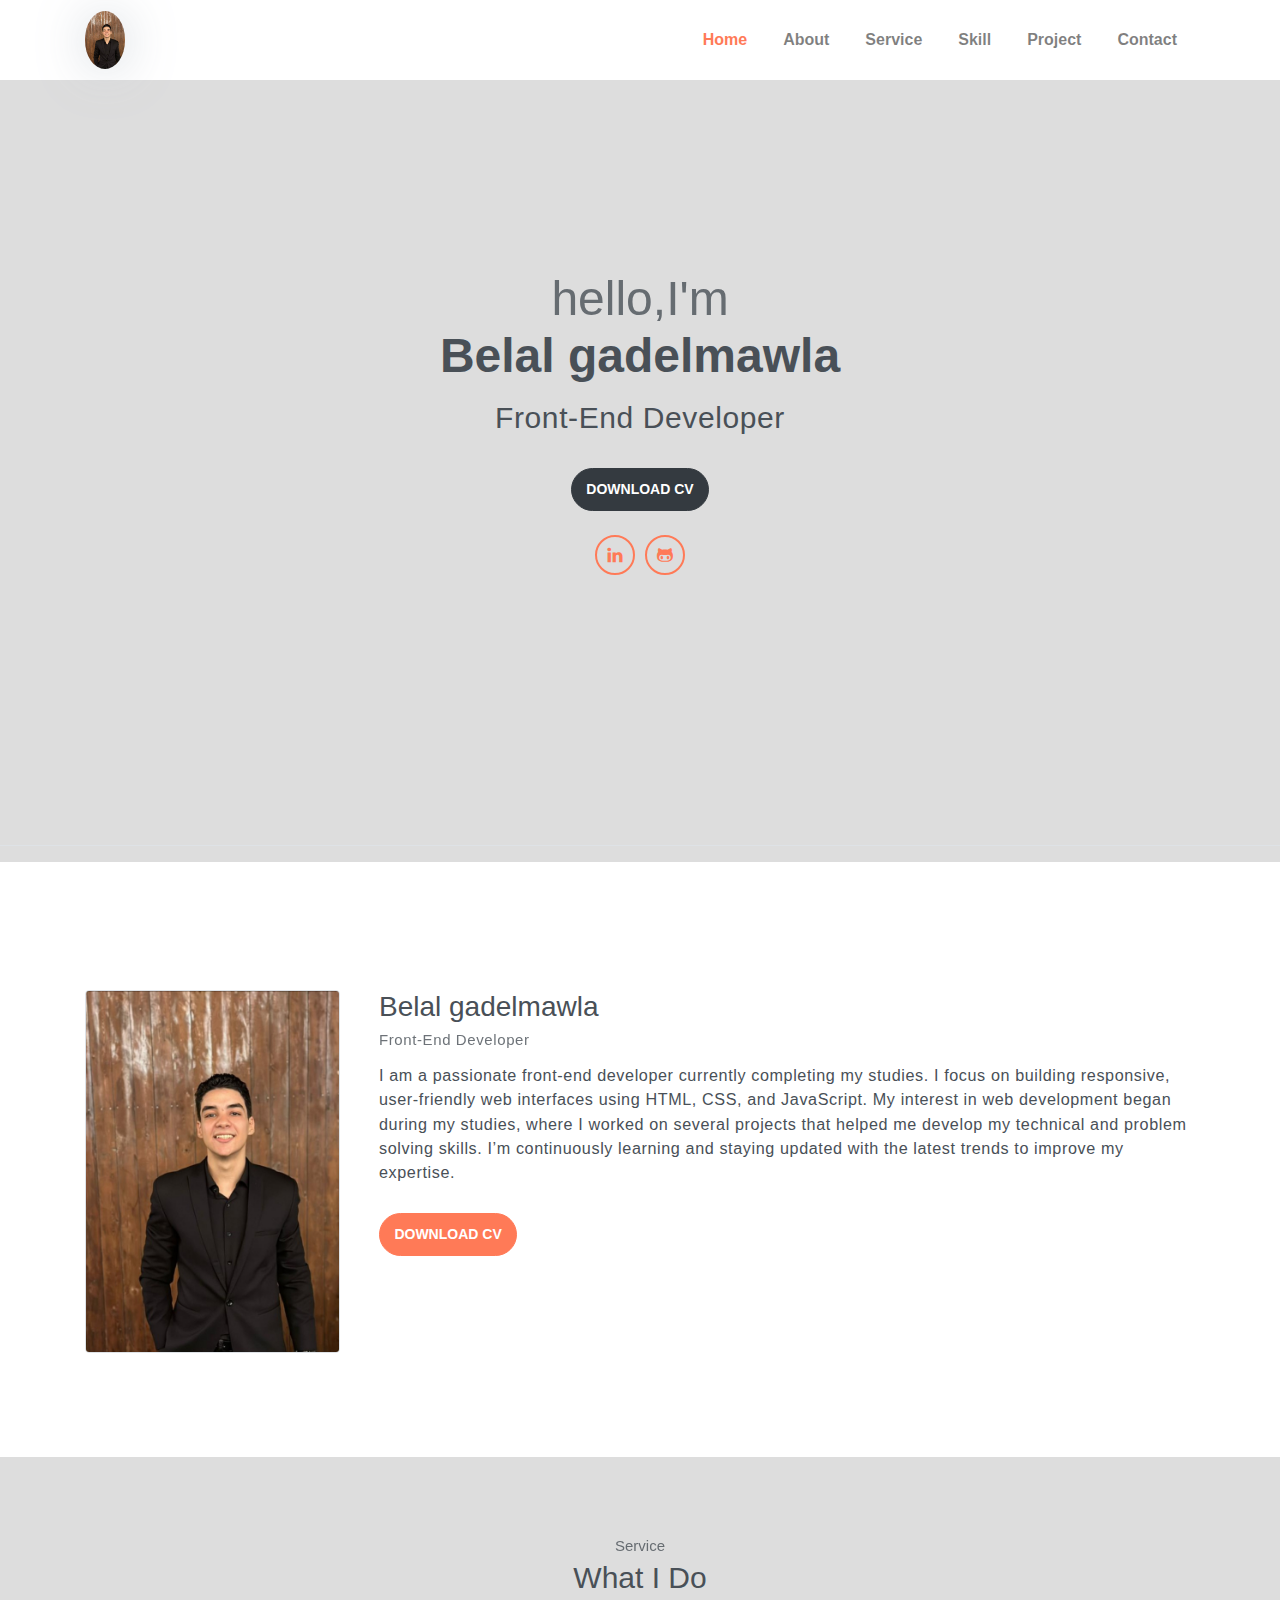
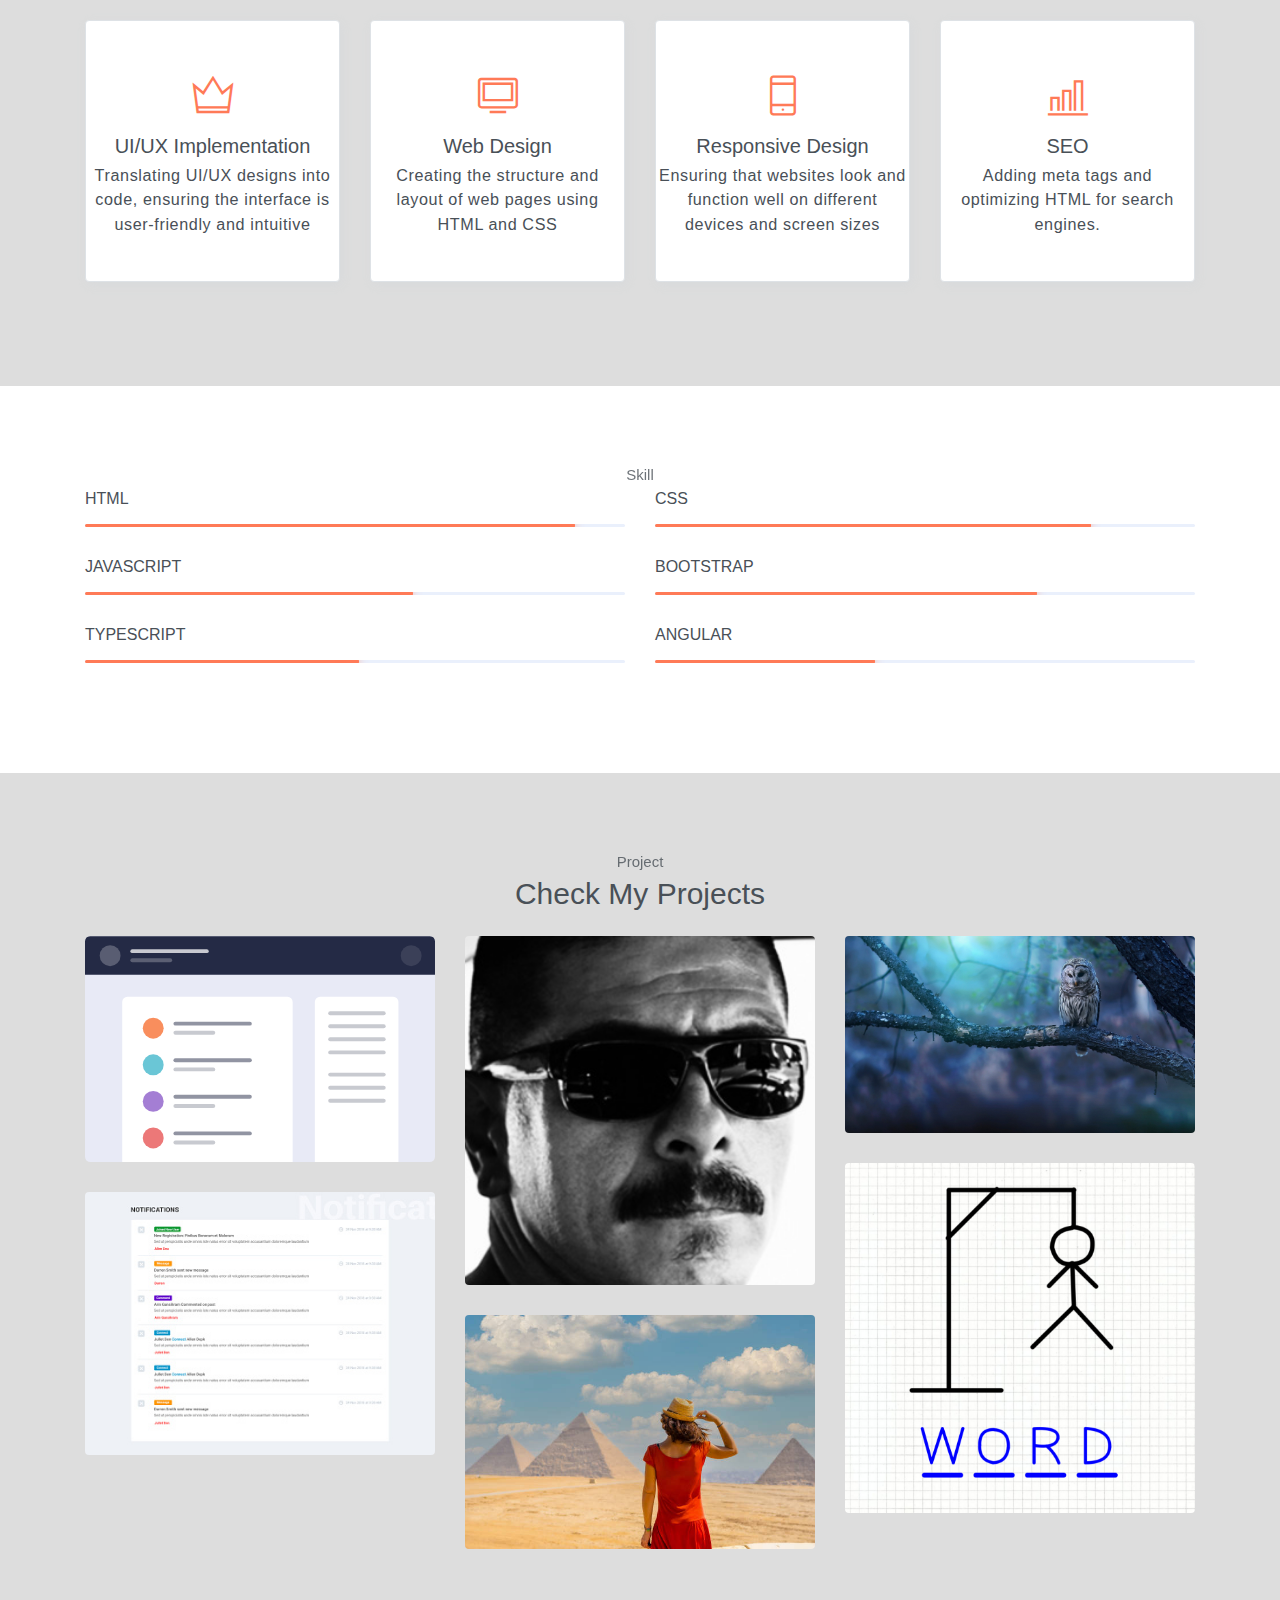
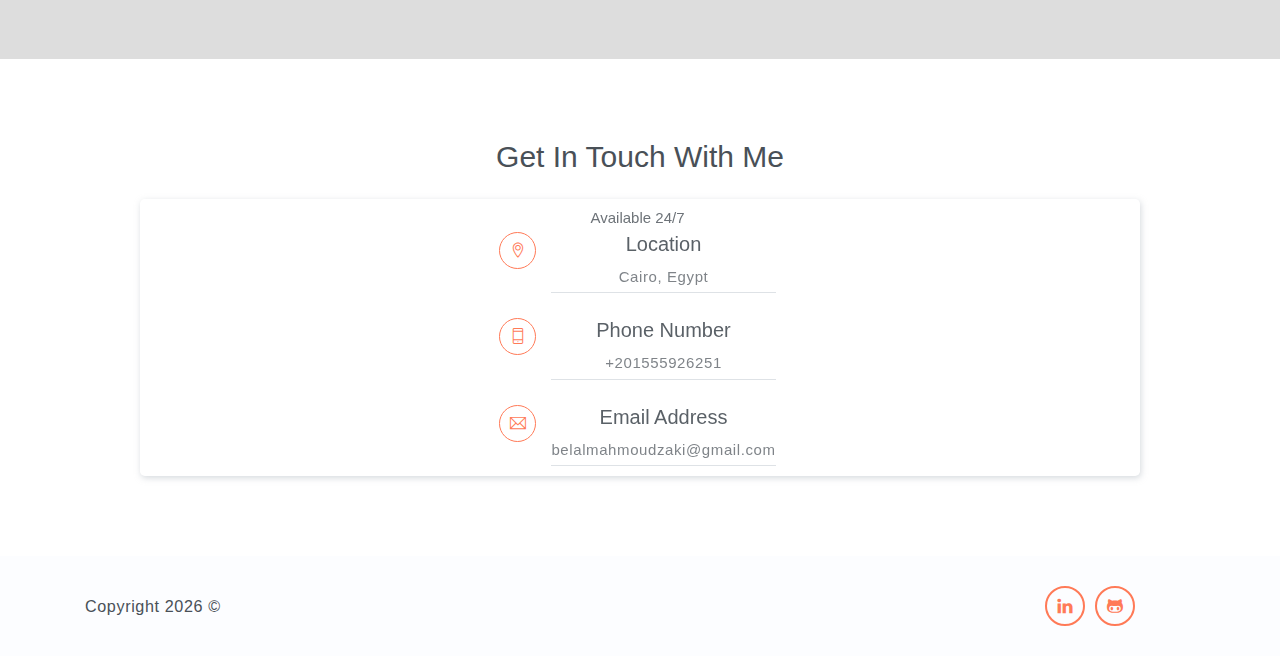
==== index.html @ e5bdb061 "Initial commit" ====
<!DOCTYPE html>
<html lang="en">
<head>
	<meta charset="utf-8">
    <meta name="viewport" content="width=device-width, initial-scale=1, shrink-to-fit=no">
    <title>belal gadelmawla</title>
    <!-- font icons -->
    <link rel="stylesheet" href="assets/vendors/themify-icons/css/themify-icons.css">
    <!-- Bootstrap + Steller main styles -->
	<link rel="stylesheet" href="assets/css/steller.css">
</head>
<body data-spy="scroll" data-target=".navbar" data-offset="40" id="home">

    <!-- Page navigation -->
    <nav class="navbar navbar-expand-lg navbar-light fixed-top" data-spy="affix" data-offset-top="0">
        <div class="container">
            <a class="navbar-brand" href="#"><img src="assets/imgs/IMG_20241008_052101.jpg" alt=""></a>
            <button class="navbar-toggler" type="button" data-toggle="collapse" data-target="#navbarSupportedContent" aria-controls="navbarSupportedContent" aria-expanded="false" aria-label="Toggle navigation">
                <span class="navbar-toggler-icon"></span>
            </button>

            <div class="collapse navbar-collapse" id="navbarSupportedContent">
                <ul class="navbar-nav ml-auto align-items-center">
                    <li class="nav-item">
                        <a class="nav-link" href="#home">Home</a>
                    </li>
                    <li class="nav-item">
                        <a class="nav-link" href="#about">About</a>
                    </li>
                    <li class="nav-item">
                        <a class="nav-link" href="#service">Service</a>
                    </li>
                    <li class="nav-item">
                        <a class="nav-link" href="#skills">Skill</a>
                    </li>                
                    <li class="nav-item">
                        <a class="nav-link" href="#portfolio">Project</a>
                    </li>
                    <li class="nav-item">
                        <a class="nav-link" href="#contact">Contact</a>
                    </li>
                </ul>
            </div>
        </div>          
    </nav>
    <!-- End of page navibation -->

    <!-- Page Header -->
    <header class="header" id="home">
        <div class="container">
            <div class="infos">
                <h3 class="subtitle">hello,I'm</h3>
                <h3 class="title">Belal gadelmawla</h3>
                <p>Front-End Developer</p>

                <div class="buttons pt-3">
                    <a href="assets/imgs/front-end developer belal gadelmawla.pdf"><button class="btn btn-dark rounded">DOWNLOAD CV</button></a>
                </div>      

                <div class="socials mt-4">
                    <a class="social-item" href="https://www.linkedin.com/in/belal-gadelmawla-549b0921a/"><i class="ti-linkedin"></i></a>
                    <a class="social-item" href="https://github.com/belalgadelmawla"><i class="ti-github"></i></a>

                </div>
            </div>                    
        </div>  
    </header>
    <!-- End of Page Header -->
    
    <!-- About section -->
    <section id="about" class="section mt-3">
        <div class="container mt-5">
            <div class="row text-center text-md-left">
                <div class="col-md-3">
                    <img src="assets/imgs/IMG_20241008_052101.jpg" alt="" class="img-thumbnail mb-4">
                </div>
                <div class="pl-md-4 col-md-9">
                    <h6 class="title">Belal gadelmawla</h6>
                    <p class="subtitle">Front-End Developer</p>
                    <p>I am a passionate front-end developer currently
                        completing my studies. I focus on building responsive,
                        user-friendly web interfaces using HTML, CSS, and
                        JavaScript. My interest in web development began
                        during my studies, where I worked on several projects
                        that helped me develop my technical and problem
                    solving skills. I’m continuously learning and staying
                        updated with the latest trends to improve my expertise.</p>
                    
                        <a href="assets/imgs/front-end developer belal gadelmawla.pdf"><button class="btn btn-primary rounded mt-3">DOWNLOAD CV</button></a>                   
                </div>
            </div>
        </div>
    </section>

    <!-- Service section -->
    <section id="service" class="section">
        <div class="container text-center">
            <h6 class="subtitle">Service</h6>
            <h6 class="section-title mb-4">What I Do</h6>

            <div class="row">
                <div class="col-sm-6 col-md-3 mb-4">
                    <div class="custom-card card border">
                        <div class="card-body">
                            <i class="icon ti-crown"></i>
                            <h5>UI/UX Implementation</h5>
                            <p>Translating UI/UX designs into code, ensuring the interface is user-friendly and intuitive</p>
                            
                        </div>
                    </div>
                </div>
                <div class="col-sm-6 col-md-3 mb-4">
                    <div class="custom-card card border">
                        <div class="card-body">
                            <i class="icon ti-desktop"></i>
                            <h5>Web Design</h5>
                            <p>Creating the structure and layout of web pages using HTML and CSS</p>
                        </div>
                    </div>
                </div>
                <div class="col-sm-6 col-md-3 mb-4">
                    <div class="custom-card card border">
                        <div class="card-body">
                            <i class="icon ti-mobile"></i>
                            <h5>Responsive Design</h5>
                            <p>Ensuring that websites look and function well on different devices and screen sizes</p>
                        </div>
                    </div>
                </div>
                <div class="col-sm-6 col-md-3 mb-4">
                    <div class="custom-card card border">
                        <div class="card-body">
                            <i class="icon ti-bar-chart"></i>
                            <h5>SEO</h5>
                            <p >Adding meta tags and optimizing HTML for search engines.</p>
                        </div>
                    </div>
                </div>
            </div>
        </div>
    </section>
    <!-- End of Sectoin -->

    <!-- Skills section -->
    <section class="section" id="skills">
        <div class="container text-center">
            <h6 class="subtitle">Skill</h6>

            <div class="row text-left">
                <div class="col-sm-6">
                    <h6 class="mb-3">HTML</h6>
                    <div class="progress">
                        <div class="progress-bar bg-primary" role="progressbar" style="width: 90%;" aria-valuenow="25" aria-valuemin="0" aria-valuemax="100"><span>89%</span></div>
                    </div>
                </div>
                <div class="col-sm-6">
                    <h6 class="mb-3">CSS</h6>
                    <div class="progress">
                        <div class="progress-bar bg-primary" role="progressbar" style="width: 80%;" aria-valuenow="25" aria-valuemin="0" aria-valuemax="100"><span>83%</span></div>
                    </div>
                </div>
                <div class="col-sm-6">
                    <h6 class="mb-3">JAVASCRIPT</h6>
                    <div class="progress">
                        <div class="progress-bar bg-primary" role="progressbar" style="width: 60%;" aria-valuenow="25" aria-valuemin="0" aria-valuemax="100"><span>95%</span></div>
                    </div>
                </div>
                <div class="col-sm-6">
                    <h6 class="mb-3">BOOTSTRAP</h6>
                    <div class="progress">
                        <div class="progress-bar bg-primary" role="progressbar" style="width: 70%;" aria-valuenow="25" aria-valuemin="0" aria-valuemax="100"><span>90%</span></div>
                    </div>
                </div>
                <div class="col-sm-6">
                    <h6 class="mb-3">TYPESCRIPT</h6>
                    <div class="progress">
                        <div class="progress-bar bg-primary" role="progressbar" style="width: 50%;" aria-valuenow="25" aria-valuemin="0" aria-valuemax="100"><span>90%</span></div>
                    </div>
                </div>
                <div class="col-sm-6">
                    <h6 class="mb-3">ANGULAR</h6>
                    <div class="progress">
                        <div class="progress-bar bg-primary" role="progressbar" style="width: 40%;" aria-valuenow="25" aria-valuemin="0" aria-valuemax="100"><span>90%</span></div>
                    </div>
                </div>
            </div>  
        </div>
    </section>
    <!-- End of Skills sections -->

    <!-- Portfolio section -->
    <section id="portfolio" class="section">
        <div class="container text-center">
            <h6 class="subtitle">Project</h6>
            <h6 class="section-title mb-4">Check My Projects</h6>


            <div class="row">
                <div class="col-sm-4">
                    <div class="img-wrapper">
                        <img src="assets/imgs/illustration-features-tab-1.svg" alt="">
                        <div class="overlay">
                            <div class="overlay-infos">
                                <h5>BookMark Page</h5>
                                <a href="https://belalgadelmawla.github.io/bookmark-landing-page/"><i class="ti-link"></i></a>
                            </div>  
                        </div>
                    </div>
                    <div class="img-wrapper">
                        <img src="assets/imgs/b31dc1e1350eba06796f3d35a7c2ab50.jpg" alt="">
                        <div class="overlay">
                            <div class="overlay-infos">
                                <h5>Notification Page</h5>
                                <a href=" https://belalgadelmawla.github.io/notification-page/"><i class="ti-link"></i></a>
                            </div>                              
                        </div>
                    </div>                  
                </div>
                <div class="col-sm-4">
                    <div class="img-wrapper">
                        <img src="assets/imgs/mustache5.jpg" alt="">
                        <div class="overlay">
                            <div class="overlay-infos">
                                <h5>Mustacchio</h5>
                                <a href="javascript:void(0)"><i class="ti-link"></i></a>
                            </div>  
                        </div>
                    </div>
                    <div class="img-wrapper">
                        <img src="assets/imgs/giza3.jpg" alt="">
                        <div class="overlay">
                            <div class="overlay-infos">
                                <h5>Travel Blog</h5>
                                <a href="javascript:void(0)"><i class="ti-link"></i></a>
                            </div>                              
                        </div>
                    </div>                  
                </div>
                <div class="col-sm-4">
                    <div class="img-wrapper">
                        <img src="assets/imgs/landing.jpg" alt="">
                        <div class="overlay">
                            <div class="overlay-infos">
                                <h5>Kasper Page</h5>
                                <a href="javascript:void(0)"><i class="ti-link"></i></a>
                            </div>  
                        </div>
                    </div>
                    <div class="img-wrapper">
                        <img src="assets/imgs/unnamed.png" alt="">
                        <div class="overlay">
                            <div class="overlay-infos">
                                <h5>Hang Man</h5>
                                <a href="javascript:void(0)"><i class="ti-link"></i></a>
                            </div>                              
                        </div>
                    </div>                  
                </div>
            </div>

        </div>
    </section>
    <!-- End of portfolio section -->


    <!-- Contact Section -->
    <section id="contact" class="position-relative section">
        <div class="container text-center">
            <h6 class="section-title mb-4">Get In Touch With Me</h6>

            <div class="contact ">
                <div class="contact-infos">
                    <h6 class="subtitle">Available 24/7</h6>
                    <div class="item">
                        <i class="ti-location-pin"></i>
                        <div class="">
                            <h5>Location</h5>
                            <p> Cairo, Egypt</p>
                        </div>                          
                    </div>
                    <div class="item">
                        <i class="ti-mobile"></i>
                        <div>
                            <h5>Phone Number</h5>
                            <p>+201555926251</p>
                        </div>                          
                    </div>
                    <div class="item">
                        <i class="ti-email"></i>
                        <div class="mb-0">
                            <h5>Email Address</h5>
                            <p>belalmahmoudzaki@gmail.com</p>
                        </div>
                    </div>
                </div>                  
            </div>
        </div>  
        <div id="map">
            <iframe src="https://snazzymaps.com/embed/61257"></iframe>
        </div>      
    </section>
    <!-- End of Contact Section -->

    <!-- Page Footer -->
    <footer class="page-footer">
        <div class="container">
            <div class="row align-items-center">
                <div class="col-sm-6">
                    <p>Copyright <script>document.write(new Date().getFullYear())</script> &copy;
                </div>
                <div class="col-sm-6">
                    <div class="socials">
                        <a class="social-item" href="https://www.linkedin.com/in/belal-gadelmawla-549b0921a/"><i class="ti-linkedin"></i></a>
                        <a class="social-item" href="https://github.com/belalgadelmawla"><i class="ti-github"></i></a>    
                    </div>
                </div>
            </div>
        </div>
    </footer> 
    <!-- End of page footer -->
	
	<!-- core  -->
    <script src="assets/vendors/jquery/jquery-3.4.1.js"></script>
    <script src="assets/vendors/bootstrap/bootstrap.bundle.js"></script>
    <!-- bootstrap 3 affix -->
	<script src="assets/vendors/bootstrap/bootstrap.affix.js"></script>

    <!-- steller js -->
    <script src="assets/js/steller.js"></script>

</body>
</html>
---- assets/vendors/themify-icons/css/themify-icons.css ----
@font-face {
	font-family: 'themify';
	src:url("../fonts/themify.eot?-fvbane");
	src:url("../fonts/themify.eot?#iefix-fvbane") format("embedded-opentype"),
		url("../fonts/themify.woff?-fvbane") format("woff"),
		url("../fonts/themify.ttf?-fvbane") format("truetype"),
		url("../fonts/themify.svg?-fvbane#themify") format("svg");
	font-weight: normal;
	font-style: normal;
}

[class^="ti-"], [class*=" ti-"] {
	font-family: 'themify';
	speak: none;
	font-style: normal;
	font-weight: normal;
	font-variant: normal;
	text-transform: none;
	line-height: 1;

	/* Better Font Rendering =========== */
	-webkit-font-smoothing: antialiased;
	-moz-osx-font-smoothing: grayscale;
}

.ti-wand:before {
	content: "\e600";
}
.ti-volume:before {
	content: "\e601";
}
.ti-user:before {
	content: "\e602";
}
.ti-unlock:before {
	content: "\e603";
}
.ti-unlink:before {
	content: "\e604";
}
.ti-trash:before {
	content: "\e605";
}
.ti-thought:before {
	content: "\e606";
}
.ti-target:before {
	content: "\e607";
}
.ti-tag:before {
	content: "\e608";
}
.ti-tablet:before {
	content: "\e609";
}
.ti-star:before {
	content: "\e60a";
}
.ti-spray:before {
	content: "\e60b";
}
.ti-signal:before {
	content: "\e60c";
}
.ti-shopping-cart:before {
	content: "\e60d";
}
.ti-shopping-cart-full:before {
	content: "\e60e";
}
.ti-settings:before {
	content: "\e60f";
}
.ti-search:before {
	content: "\e610";
}
.ti-zoom-in:before {
	content: "\e611";
}
.ti-zoom-out:before {
	content: "\e612";
}
.ti-cut:before {
	content: "\e613";
}
.ti-ruler:before {
	content: "\e614";
}
.ti-ruler-pencil:before {
	content: "\e615";
}
.ti-ruler-alt:before {
	content: "\e616";
}
.ti-bookmark:before {
	content: "\e617";
}
.ti-bookmark-alt:before {
	content: "\e618";
}
.ti-reload:before {
	content: "\e619";
}
.ti-plus:before {
	content: "\e61a";
}
.ti-pin:before {
	content: "\e61b";
}
.ti-pencil:before {
	content: "\e61c";
}
.ti-pencil-alt:before {
	content: "\e61d";
}
.ti-paint-roller:before {
	content: "\e61e";
}
.ti-paint-bucket:before {
	content: "\e61f";
}
.ti-na:before {
	content: "\e620";
}
.ti-mobile:before {
	content: "\e621";
}
.ti-minus:before {
	content: "\e622";
}
.ti-medall:before {
	content: "\e623";
}
.ti-medall-alt:before {
	content: "\e624";
}
.ti-marker:before {
	content: "\e625";
}
.ti-marker-alt:before {
	content: "\e626";
}
.ti-arrow-up:before {
	content: "\e627";
}
.ti-arrow-right:before {
	content: "\e628";
}
.ti-arrow-left:before {
	content: "\e629";
}
.ti-arrow-down:before {
	content: "\e62a";
}
.ti-lock:before {
	content: "\e62b";
}
.ti-location-arrow:before {
	content: "\e62c";
}
.ti-link:before {
	content: "\e62d";
}
.ti-layout:before {
	content: "\e62e";
}
.ti-layers:before {
	content: "\e62f";
}
.ti-layers-alt:before {
	content: "\e630";
}
.ti-key:before {
	content: "\e631";
}
.ti-import:before {
	content: "\e632";
}
.ti-image:before {
	content: "\e633";
}
.ti-heart:before {
	content: "\e634";
}
.ti-heart-broken:before {
	content: "\e635";
}
.ti-hand-stop:before {
	content: "\e636";
}
.ti-hand-open:before {
	content: "\e637";
}
.ti-hand-drag:before {
	content: "\e638";
}
.ti-folder:before {
	content: "\e639";
}
.ti-flag:before {
	content: "\e63a";
}
.ti-flag-alt:before {
	content: "\e63b";
}
.ti-flag-alt-2:before {
	content: "\e63c";
}
.ti-eye:before {
	content: "\e63d";
}
.ti-export:before {
	content: "\e63e";
}
.ti-exchange-vertical:before {
	content: "\e63f";
}
.ti-desktop:before {
	content: "\e640";
}
.ti-cup:before {
	content: "\e641";
}
.ti-crown:before {
	content: "\e642";
}
.ti-comments:before {
	content: "\e643";
}
.ti-comment:before {
	content: "\e644";
}
.ti-comment-alt:before {
	content: "\e645";
}
.ti-close:before {
	content: "\e646";
}
.ti-clip:before {
	content: "\e647";
}
.ti-angle-up:before {
	content: "\e648";
}
.ti-angle-right:before {
	content: "\e649";
}
.ti-angle-left:before {
	content: "\e64a";
}
.ti-angle-down:before {
	content: "\e64b";
}
.ti-check:before {
	content: "\e64c";
}
.ti-check-box:before {
	content: "\e64d";
}
.ti-camera:before {
	content: "\e64e";
}
.ti-announcement:before {
	content: "\e64f";
}
.ti-brush:before {
	content: "\e650";
}
.ti-briefcase:before {
	content: "\e651";
}
.ti-bolt:before {
	content: "\e652";
}
.ti-bolt-alt:before {
	content: "\e653";
}
.ti-blackboard:before {
	content: "\e654";
}
.ti-bag:before {
	content: "\e655";
}
.ti-move:before {
	content: "\e656";
}
.ti-arrows-vertical:before {
	content: "\e657";
}
.ti-arrows-horizontal:before {
	content: "\e658";
}
.ti-fullscreen:before {
	content: "\e659";
}
.ti-arrow-top-right:before {
	content: "\e65a";
}
.ti-arrow-top-left:before {
	content: "\e65b";
}
.ti-arrow-circle-up:before {
	content: "\e65c";
}
.ti-arrow-circle-right:before {
	content: "\e65d";
}
.ti-arrow-circle-left:before {
	content: "\e65e";
}
.ti-arrow-circle-down:before {
	content: "\e65f";
}
.ti-angle-double-up:before {
	content: "\e660";
}
.ti-angle-double-right:before {
	content: "\e661";
}
.ti-angle-double-left:before {
	content: "\e662";
}
.ti-angle-double-down:before {
	content: "\e663";
}
.ti-zip:before {
	content: "\e664";
}
.ti-world:before {
	content: "\e665";
}
.ti-wheelchair:before {
	content: "\e666";
}
.ti-view-list:before {
	content: "\e667";
}
.ti-view-list-alt:before {
	content: "\e668";
}
.ti-view-grid:before {
	content: "\e669";
}
.ti-uppercase:before {
	content: "\e66a";
}
.ti-upload:before {
	content: "\e66b";
}
.ti-underline:before {
	content: "\e66c";
}
.ti-truck:before {
	content: "\e66d";
}
.ti-timer:before {
	content: "\e66e";
}
.ti-ticket:before {
	content: "\e66f";
}
.ti-thumb-up:before {
	content: "\e670";
}
.ti-thumb-down:before {
	content: "\e671";
}
.ti-text:before {
	content: "\e672";
}
.ti-stats-up:before {
	content: "\e673";
}
.ti-stats-down:before {
	content: "\e674";
}
.ti-split-v:before {
	content: "\e675";
}
.ti-split-h:before {
	content: "\e676";
}
.ti-smallcap:before {
	content: "\e677";
}
.ti-shine:before {
	content: "\e678";
}
.ti-shift-right:before {
	content: "\e679";
}
.ti-shift-left:before {
	content: "\e67a";
}
.ti-shield:before {
	content: "\e67b";
}
.ti-notepad:before {
	content: "\e67c";
}
.ti-server:before {
	content: "\e67d";
}
.ti-quote-right:before {
	content: "\e67e";
}
.ti-quote-left:before {
	content: "\e67f";
}
.ti-pulse:before {
	content: "\e680";
}
.ti-printer:before {
	content: "\e681";
}
.ti-power-off:before {
	content: "\e682";
}
.ti-plug:before {
	content: "\e683";
}
.ti-pie-chart:before {
	content: "\e684";
}
.ti-paragraph:before {
	content: "\e685";
}
.ti-panel:before {
	content: "\e686";
}
.ti-package:before {
	content: "\e687";
}
.ti-music:before {
	content: "\e688";
}
.ti-music-alt:before {
	content: "\e689";
}
.ti-mouse:before {
	content: "\e68a";
}
.ti-mouse-alt:before {
	content: "\e68b";
}
.ti-money:before {
	content: "\e68c";
}
.ti-microphone:before {
	content: "\e68d";
}
.ti-menu:before {
	content: "\e68e";
}
.ti-menu-alt:before {
	content: "\e68f";
}
.ti-map:before {
	content: "\e690";
}
.ti-map-alt:before {
	content: "\e691";
}
.ti-loop:before {
	content: "\e692";
}
.ti-location-pin:before {
	content: "\e693";
}
.ti-list:before {
	content: "\e694";
}
.ti-light-bulb:before {
	content: "\e695";
}
.ti-Italic:before {
	content: "\e696";
}
.ti-info:before {
	content: "\e697";
}
.ti-infinite:before {
	content: "\e698";
}
.ti-id-badge:before {
	content: "\e699";
}
.ti-hummer:before {
	content: "\e69a";
}
.ti-home:before {
	content: "\e69b";
}
.ti-help:before {
	content: "\e69c";
}
.ti-headphone:before {
	content: "\e69d";
}
.ti-harddrives:before {
	content: "\e69e";
}
.ti-harddrive:before {
	content: "\e69f";
}
.ti-gift:before {
	content: "\e6a0";
}
.ti-game:before {
	content: "\e6a1";
}
.ti-filter:before {
	content: "\e6a2";
}
.ti-files:before {
	content: "\e6a3";
}
.ti-file:before {
	content: "\e6a4";
}
.ti-eraser:before {
	content: "\e6a5";
}
.ti-envelope:before {
	content: "\e6a6";
}
.ti-download:before {
	content: "\e6a7";
}
.ti-direction:before {
	content: "\e6a8";
}
.ti-direction-alt:before {
	content: "\e6a9";
}
.ti-dashboard:before {
	content: "\e6aa";
}
.ti-control-stop:before {
	content: "\e6ab";
}
.ti-control-shuffle:before {
	content: "\e6ac";
}
.ti-control-play:before {
	content: "\e6ad";
}
.ti-control-pause:before {
	content: "\e6ae";
}
.ti-control-forward:before {
	content: "\e6af";
}
.ti-control-backward:before {
	content: "\e6b0";
}
.ti-cloud:before {
	content: "\e6b1";
}
.ti-cloud-up:before {
	content: "\e6b2";
}
.ti-cloud-down:before {
	content: "\e6b3";
}
.ti-clipboard:before {
	content: "\e6b4";
}
.ti-car:before {
	content: "\e6b5";
}
.ti-calendar:before {
	content: "\e6b6";
}
.ti-book:before {
	content: "\e6b7";
}
.ti-bell:before {
	content: "\e6b8";
}
.ti-basketball:before {
	content: "\e6b9";
}
.ti-bar-chart:before {
	content: "\e6ba";
}
.ti-bar-chart-alt:before {
	content: "\e6bb";
}
.ti-back-right:before {
	content: "\e6bc";
}
.ti-back-left:before {
	content: "\e6bd";
}
.ti-arrows-corner:before {
	content: "\e6be";
}
.ti-archive:before {
	content: "\e6bf";
}
.ti-anchor:before {
	content: "\e6c0";
}
.ti-align-right:before {
	content: "\e6c1";
}
.ti-align-left:before {
	content: "\e6c2";
}
.ti-align-justify:before {
	content: "\e6c3";
}
.ti-align-center:before {
	content: "\e6c4";
}
.ti-alert:before {
	content: "\e6c5";
}
.ti-alarm-clock:before {
	content: "\e6c6";
}
.ti-agenda:before {
	content: "\e6c7";
}
.ti-write:before {
	content: "\e6c8";
}
.ti-window:before {
	content: "\e6c9";
}
.ti-widgetized:before {
	content: "\e6ca";
}
.ti-widget:before {
	content: "\e6cb";
}
.ti-widget-alt:before {
	content: "\e6cc";
}
.ti-wallet:before {
	content: "\e6cd";
}
.ti-video-clapper:before {
	content: "\e6ce";
}
.ti-video-camera:before {
	content: "\e6cf";
}
.ti-vector:before {
	content: "\e6d0";
}
.ti-themify-logo:before {
	content: "\e6d1";
}
.ti-themify-favicon:before {
	content: "\e6d2";
}
.ti-themify-favicon-alt:before {
	content: "\e6d3";
}
.ti-support:before {
	content: "\e6d4";
}
.ti-stamp:before {
	content: "\e6d5";
}
.ti-split-v-alt:before {
	content: "\e6d6";
}
.ti-slice:before {
	content: "\e6d7";
}
.ti-shortcode:before {
	content: "\e6d8";
}
.ti-shift-right-alt:before {
	content: "\e6d9";
}
.ti-shift-left-alt:before {
	content: "\e6da";
}
.ti-ruler-alt-2:before {
	content: "\e6db";
}
.ti-receipt:before {
	content: "\e6dc";
}
.ti-pin2:before {
	content: "\e6dd";
}
.ti-pin-alt:before {
	content: "\e6de";
}
.ti-pencil-alt2:before {
	content: "\e6df";
}
.ti-palette:before {
	content: "\e6e0";
}
.ti-more:before {
	content: "\e6e1";
}
.ti-more-alt:before {
	content: "\e6e2";
}
.ti-microphone-alt:before {
	content: "\e6e3";
}
.ti-magnet:before {
	content: "\e6e4";
}
.ti-line-double:before {
	content: "\e6e5";
}
.ti-line-dotted:before {
	content: "\e6e6";
}
.ti-line-dashed:before {
	content: "\e6e7";
}
.ti-layout-width-full:before {
	content: "\e6e8";
}
.ti-layout-width-default:before {
	content: "\e6e9";
}
.ti-layout-width-default-alt:before {
	content: "\e6ea";
}
.ti-layout-tab:before {
	content: "\e6eb";
}
.ti-layout-tab-window:before {
	content: "\e6ec";
}
.ti-layout-tab-v:before {
	content: "\e6ed";
}
.ti-layout-tab-min:before {
	content: "\e6ee";
}
.ti-layout-slider:before {
	content: "\e6ef";
}
.ti-layout-slider-alt:before {
	content: "\e6f0";
}
.ti-layout-sidebar-right:before {
	content: "\e6f1";
}
.ti-layout-sidebar-none:before {
	content: "\e6f2";
}
.ti-layout-sidebar-left:before {
	content: "\e6f3";
}
.ti-layout-placeholder:before {
	content: "\e6f4";
}
.ti-layout-menu:before {
	content: "\e6f5";
}
.ti-layout-menu-v:before {
	content: "\e6f6";
}
.ti-layout-menu-separated:before {
	content: "\e6f7";
}
.ti-layout-menu-full:before {
	content: "\e6f8";
}
.ti-layout-media-right-alt:before {
	content: "\e6f9";
}
.ti-layout-media-right:before {
	content: "\e6fa";
}
.ti-layout-media-overlay:before {
	content: "\e6fb";
}
.ti-layout-media-overlay-alt:before {
	content: "\e6fc";
}
.ti-layout-media-overlay-alt-2:before {
	content: "\e6fd";
}
.ti-layout-media-left-alt:before {
	content: "\e6fe";
}
.ti-layout-media-left:before {
	content: "\e6ff";
}
.ti-layout-media-center-alt:before {
	content: "\e700";
}
.ti-layout-media-center:before {
	content: "\e701";
}
.ti-layout-list-thumb:before {
	content: "\e702";
}
.ti-layout-list-thumb-alt:before {
	content: "\e703";
}
.ti-layout-list-post:before {
	content: "\e704";
}
.ti-layout-list-large-image:before {
	content: "\e705";
}
.ti-layout-line-solid:before {
	content: "\e706";
}
.ti-layout-grid4:before {
	content: "\e707";
}
.ti-layout-grid3:before {
	content: "\e708";
}
.ti-layout-grid2:before {
	content: "\e709";
}
.ti-layout-grid2-thumb:before {
	content: "\e70a";
}
.ti-layout-cta-right:before {
	content: "\e70b";
}
.ti-layout-cta-left:before {
	content: "\e70c";
}
.ti-layout-cta-center:before {
	content: "\e70d";
}
.ti-layout-cta-btn-right:before {
	content: "\e70e";
}
.ti-layout-cta-btn-left:before {
	content: "\e70f";
}
.ti-layout-column4:before {
	content: "\e710";
}
.ti-layout-column3:before {
	content: "\e711";
}
.ti-layout-column2:before {
	content: "\e712";
}
.ti-layout-accordion-separated:before {
	content: "\e713";
}
.ti-layout-accordion-merged:before {
	content: "\e714";
}
.ti-layout-accordion-list:before {
	content: "\e715";
}
.ti-ink-pen:before {
	content: "\e716";
}
.ti-info-alt:before {
	content: "\e717";
}
.ti-help-alt:before {
	content: "\e718";
}
.ti-headphone-alt:before {
	content: "\e719";
}
.ti-hand-point-up:before {
	content: "\e71a";
}
.ti-hand-point-right:before {
	content: "\e71b";
}
.ti-hand-point-left:before {
	content: "\e71c";
}
.ti-hand-point-down:before {
	content: "\e71d";
}
.ti-gallery:before {
	content: "\e71e";
}
.ti-face-smile:before {
	content: "\e71f";
}
.ti-face-sad:before {
	content: "\e720";
}
.ti-credit-card:before {
	content: "\e721";
}
.ti-control-skip-forward:before {
	content: "\e722";
}
.ti-control-skip-backward:before {
	content: "\e723";
}
.ti-control-record:before {
	content: "\e724";
}
.ti-control-eject:before {
	content: "\e725";
}
.ti-comments-smiley:before {
	content: "\e726";
}
.ti-brush-alt:before {
	content: "\e727";
}
.ti-youtube:before {
	content: "\e728";
}
.ti-vimeo:before {
	content: "\e729";
}
.ti-twitter:before {
	content: "\e72a";
}
.ti-time:before {
	content: "\e72b";
}
.ti-tumblr:before {
	content: "\e72c";
}
.ti-skype:before {
	content: "\e72d";
}
.ti-share:before {
	content: "\e72e";
}
.ti-share-alt:before {
	content: "\e72f";
}
.ti-rocket:before {
	content: "\e730";
}
.ti-pinterest:before {
	content: "\e731";
}
.ti-new-window:before {
	content: "\e732";
}
.ti-microsoft:before {
	content: "\e733";
}
.ti-list-ol:before {
	content: "\e734";
}
.ti-linkedin:before {
	content: "\e735";
}
.ti-layout-sidebar-2:before {
	content: "\e736";
}
.ti-layout-grid4-alt:before {
	content: "\e737";
}
.ti-layout-grid3-alt:before {
	content: "\e738";
}
.ti-layout-grid2-alt:before {
	content: "\e739";
}
.ti-layout-column4-alt:before {
	content: "\e73a";
}
.ti-layout-column3-alt:before {
	content: "\e73b";
}
.ti-layout-column2-alt:before {
	content: "\e73c";
}
.ti-instagram:before {
	content: "\e73d";
}
.ti-google:before {
	content: "\e73e";
}
.ti-github:before {
	content: "\e73f";
}
.ti-flickr:before {
	content: "\e740";
}
.ti-facebook:before {
	content: "\e741";
}
.ti-dropbox:before {
	content: "\e742";
}
.ti-dribbble:before {
	content: "\e743";
}
.ti-apple:before {
	content: "\e744";
}
.ti-android:before {
	content: "\e745";
}
.ti-save:before {
	content: "\e746";
}
.ti-save-alt:before {
	content: "\e747";
}
.ti-yahoo:before {
	content: "\e748";
}
.ti-wordpress:before {
	content: "\e749";
}
.ti-vimeo-alt:before {
	content: "\e74a";
}
.ti-twitter-alt:before {
	content: "\e74b";
}
.ti-tumblr-alt:before {
	content: "\e74c";
}
.ti-trello:before {
	content: "\e74d";
}
.ti-stack-overflow:before {
	content: "\e74e";
}
.ti-soundcloud:before {
	content: "\e74f";
}
.ti-sharethis:before {
	content: "\e750";
}
.ti-sharethis-alt:before {
	content: "\e751";
}
.ti-reddit:before {
	content: "\e752";
}
.ti-pinterest-alt:before {
	content: "\e753";
}
.ti-microsoft-alt:before {
	content: "\e754";
}
.ti-linux:before {
	content: "\e755";
}
.ti-jsfiddle:before {
	content: "\e756";
}
.ti-joomla:before {
	content: "\e757";
}
.ti-html5:before {
	content: "\e758";
}
.ti-flickr-alt:before {
	content: "\e759";
}
.ti-email:before {
	content: "\e75a";
}
.ti-drupal:before {
	content: "\e75b";
}
.ti-dropbox-alt:before {
	content: "\e75c";
}
.ti-css3:before {
	content: "\e75d";
}
.ti-rss:before {
	content: "\e75e";
}
.ti-rss-alt:before {
	content: "\e75f";
}
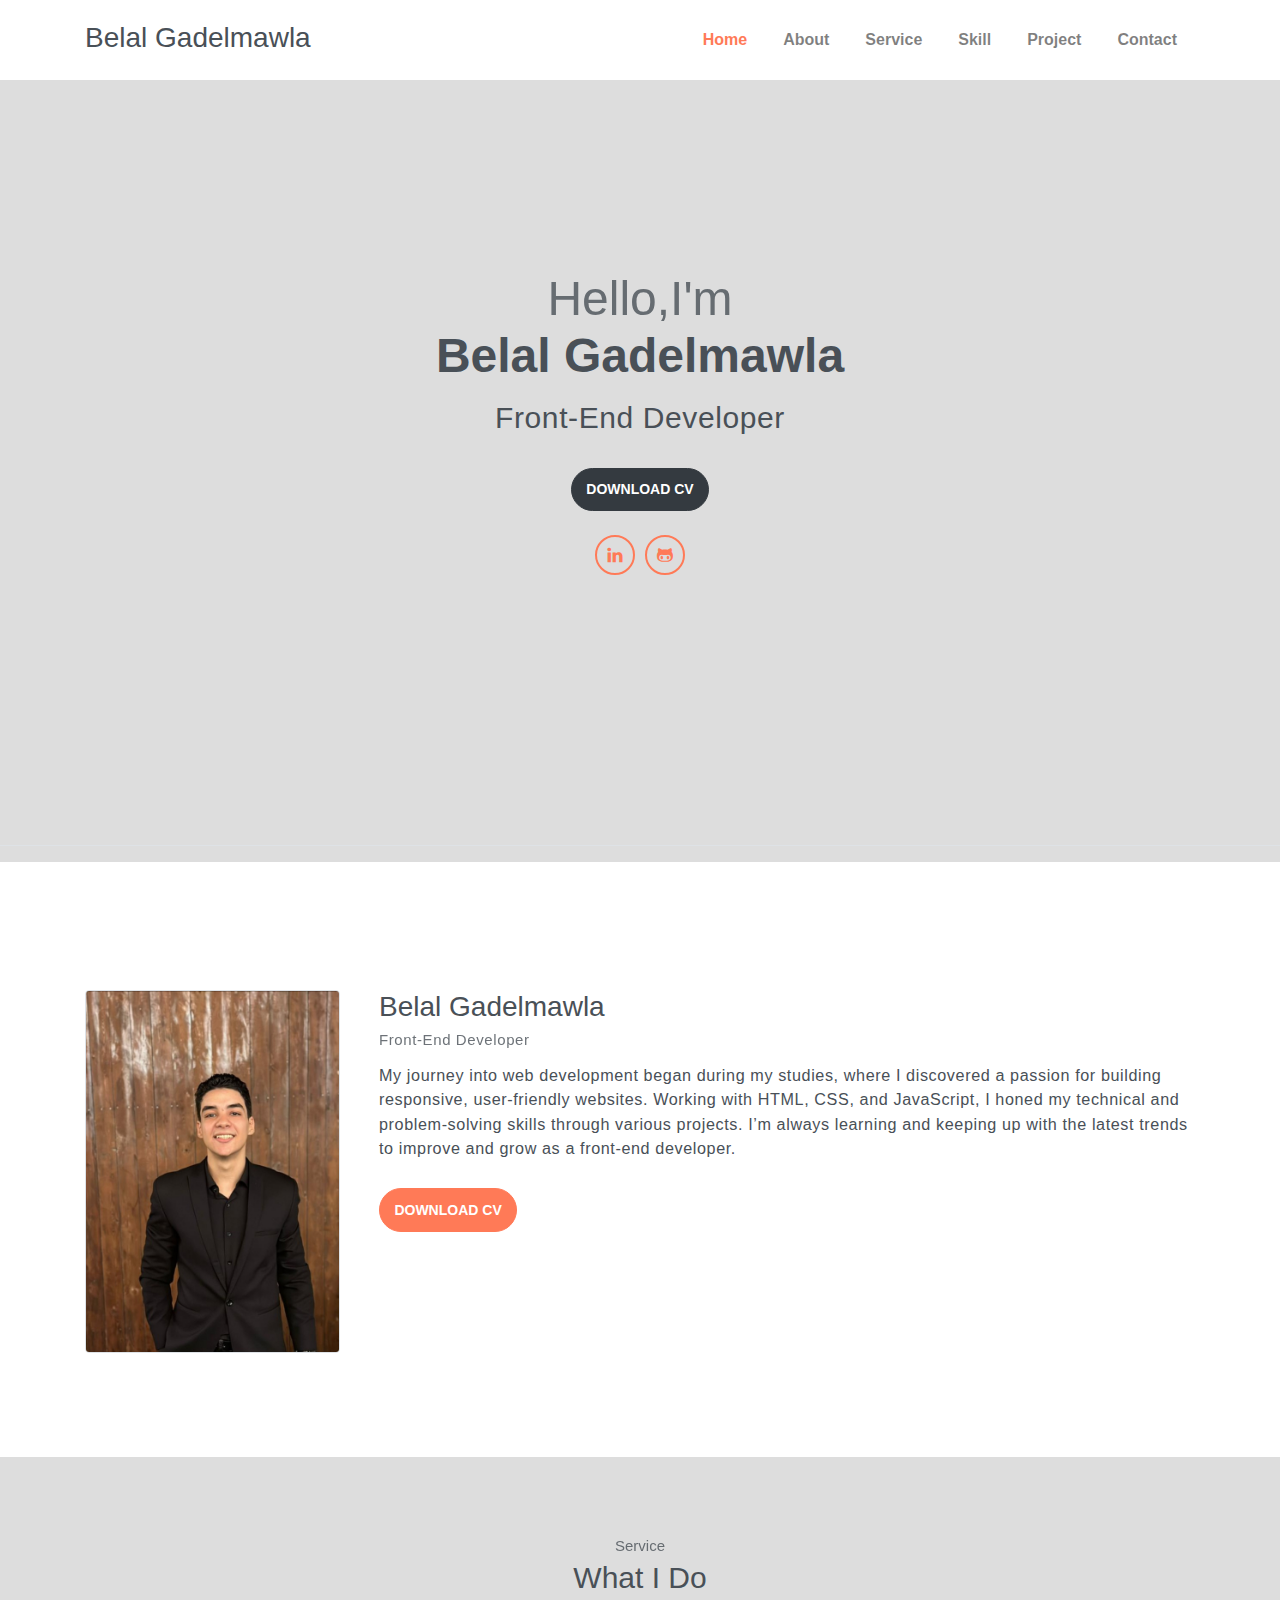
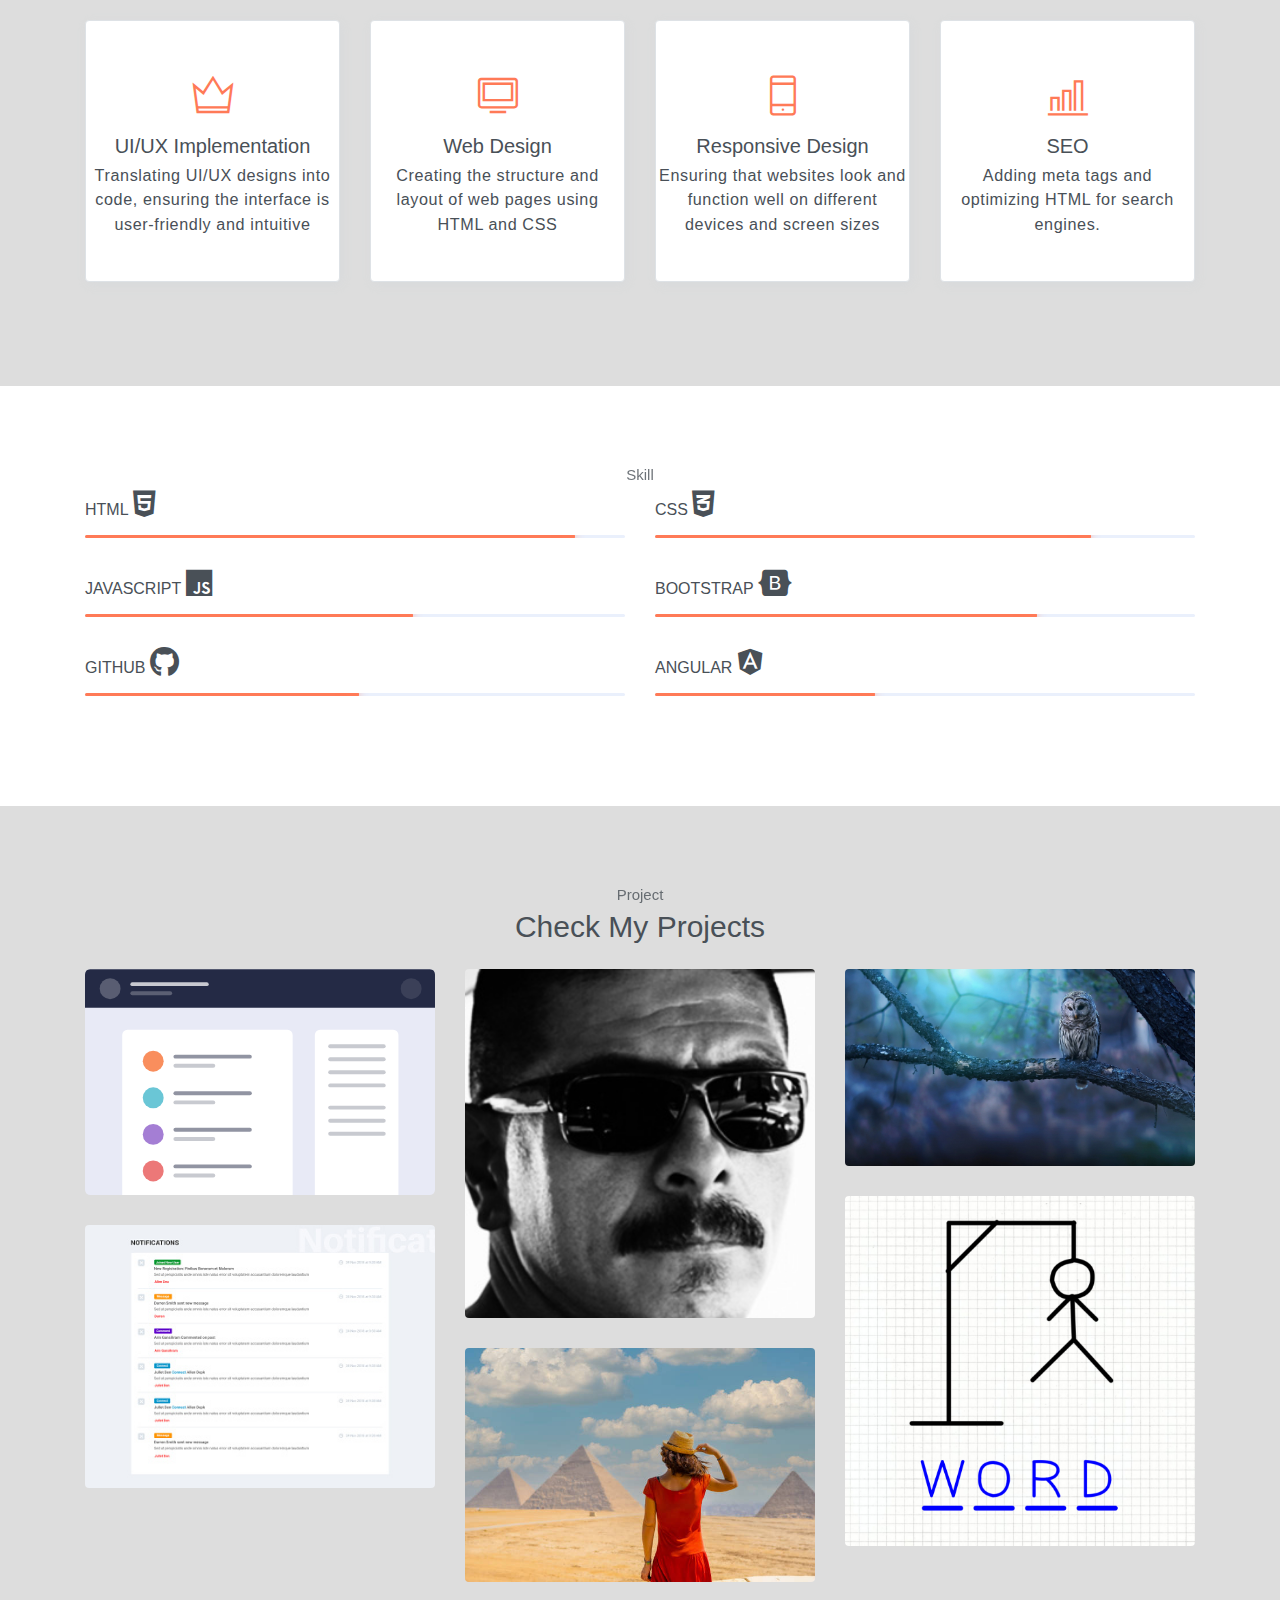
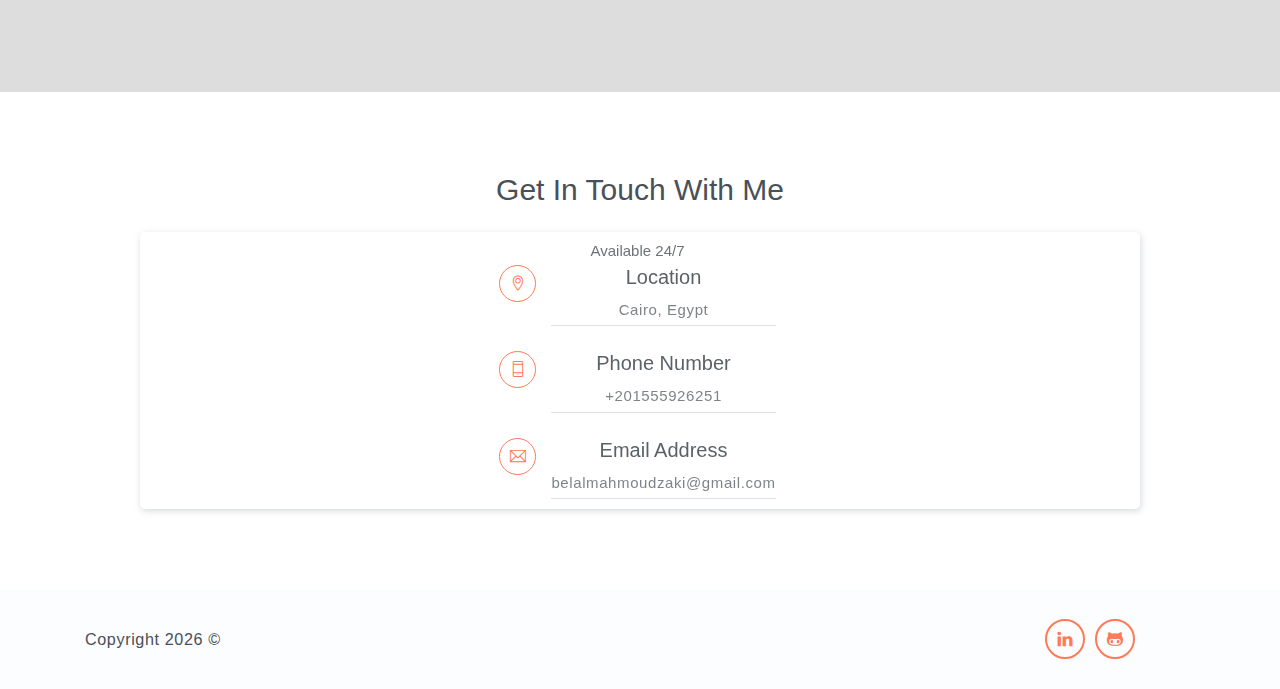
==== commit be74b3bb: "Initial commit" ====
--- a/index.html
+++ b/index.html
@@ -4,9 +4,8 @@
 	<meta charset="utf-8">
     <meta name="viewport" content="width=device-width, initial-scale=1, shrink-to-fit=no">
     <title>belal gadelmawla</title>
-    <!-- font icons -->
+    <link rel="stylesheet" href="https://cdnjs.cloudflare.com/ajax/libs/font-awesome/6.6.0/css/all.min.css">
     <link rel="stylesheet" href="assets/vendors/themify-icons/css/themify-icons.css">
-    <!-- Bootstrap + Steller main styles -->
 	<link rel="stylesheet" href="assets/css/steller.css">
 </head>
 <body data-spy="scroll" data-target=".navbar" data-offset="40" id="home">
@@ -14,7 +13,7 @@
     <!-- Page navigation -->
     <nav class="navbar navbar-expand-lg navbar-light fixed-top" data-spy="affix" data-offset-top="0">
         <div class="container">
-            <a class="navbar-brand" href="#"><img src="assets/imgs/IMG_20241008_052101.jpg" alt=""></a>
+            <h3>Belal Gadelmawla</h3>
             <button class="navbar-toggler" type="button" data-toggle="collapse" data-target="#navbarSupportedContent" aria-controls="navbarSupportedContent" aria-expanded="false" aria-label="Toggle navigation">
                 <span class="navbar-toggler-icon"></span>
             </button>
@@ -49,8 +48,8 @@
     <header class="header" id="home">
         <div class="container">
             <div class="infos">
-                <h3 class="subtitle">hello,I'm</h3>
-                <h3 class="title">Belal gadelmawla</h3>
+                <h3 class="subtitle">Hello,I'm</h3>
+                <h3 class="title">Belal Gadelmawla</h3>
                 <p>Front-End Developer</p>
 
                 <div class="buttons pt-3">
@@ -75,16 +74,9 @@
                     <img src="assets/imgs/IMG_20241008_052101.jpg" alt="" class="img-thumbnail mb-4">
                 </div>
                 <div class="pl-md-4 col-md-9">
-                    <h6 class="title">Belal gadelmawla</h6>
+                    <h6 class="title">Belal Gadelmawla</h6>
                     <p class="subtitle">Front-End Developer</p>
-                    <p>I am a passionate front-end developer currently
-                        completing my studies. I focus on building responsive,
-                        user-friendly web interfaces using HTML, CSS, and
-                        JavaScript. My interest in web development began
-                        during my studies, where I worked on several projects
-                        that helped me develop my technical and problem
-                    solving skills. I’m continuously learning and staying
-                        updated with the latest trends to improve my expertise.</p>
+                    <p>My journey into web development began during my studies, where I discovered a passion for building responsive, user-friendly websites. Working with HTML, CSS, and JavaScript, I honed my technical and problem-solving skills through various projects. I’m always learning and keeping up with the latest trends to improve and grow as a front-end developer.</p>
                     
                         <a href="assets/imgs/front-end developer belal gadelmawla.pdf"><button class="btn btn-primary rounded mt-3">DOWNLOAD CV</button></a>                   
                 </div>
@@ -148,37 +140,43 @@
 
             <div class="row text-left">
                 <div class="col-sm-6">
-                    <h6 class="mb-3">HTML</h6>
+                    <h6 class="mb-3 my-skill">HTML</h6>
+                    <i class="fa-brands fa-html5"></i>
                     <div class="progress">
                         <div class="progress-bar bg-primary" role="progressbar" style="width: 90%;" aria-valuenow="25" aria-valuemin="0" aria-valuemax="100"><span>89%</span></div>
                     </div>
                 </div>
                 <div class="col-sm-6">
-                    <h6 class="mb-3">CSS</h6>
+                    <h6 class="mb-3 my-skill">CSS</h6>
+                    <i class="fa-brands fa-css3-alt"></i>
                     <div class="progress">
                         <div class="progress-bar bg-primary" role="progressbar" style="width: 80%;" aria-valuenow="25" aria-valuemin="0" aria-valuemax="100"><span>83%</span></div>
                     </div>
                 </div>
                 <div class="col-sm-6">
-                    <h6 class="mb-3">JAVASCRIPT</h6>
+                    <h6 class="mb-3 my-skill">JAVASCRIPT</h6>
+                    <i class="fa-brands fa-js"></i>
                     <div class="progress">
                         <div class="progress-bar bg-primary" role="progressbar" style="width: 60%;" aria-valuenow="25" aria-valuemin="0" aria-valuemax="100"><span>95%</span></div>
                     </div>
                 </div>
                 <div class="col-sm-6">
-                    <h6 class="mb-3">BOOTSTRAP</h6>
+                    <h6 class="mb-3 my-skill">BOOTSTRAP</h6>
+                    <i class="fa-brands fa-bootstrap"></i>
                     <div class="progress">
                         <div class="progress-bar bg-primary" role="progressbar" style="width: 70%;" aria-valuenow="25" aria-valuemin="0" aria-valuemax="100"><span>90%</span></div>
                     </div>
                 </div>
                 <div class="col-sm-6">
-                    <h6 class="mb-3">TYPESCRIPT</h6>
+                    <h6 class="mb-3 my-skill">GITHUB</h6>
+                    <i class="fa-brands fa-github"></i>
                     <div class="progress">
                         <div class="progress-bar bg-primary" role="progressbar" style="width: 50%;" aria-valuenow="25" aria-valuemin="0" aria-valuemax="100"><span>90%</span></div>
                     </div>
                 </div>
                 <div class="col-sm-6">
-                    <h6 class="mb-3">ANGULAR</h6>
+                    <h6 class="mb-3 my-skill">ANGULAR</h6>
+                    <i class="fa-brands fa-angular"></i>
                     <div class="progress">
                         <div class="progress-bar bg-primary" role="progressbar" style="width: 40%;" aria-valuenow="25" aria-valuemin="0" aria-valuemax="100"><span>90%</span></div>
                     </div>
@@ -222,7 +220,7 @@
                         <div class="overlay">
                             <div class="overlay-infos">
                                 <h5>Mustacchio</h5>
-                                <a href="javascript:void(0)"><i class="ti-link"></i></a>
+                                <p>Mustacchio is a responsive web app for adding mustache styles to photos, built with HTML and CSS</p>
                             </div>  
                         </div>
                     </div>
@@ -231,7 +229,7 @@
                         <div class="overlay">
                             <div class="overlay-infos">
                                 <h5>Travel Blog</h5>
-                                <a href="javascript:void(0)"><i class="ti-link"></i></a>
+                                <a href="https://travelblogs-github-io.vercel.app/"><i class="ti-link"></i></a>
                             </div>                              
                         </div>
                     </div>                  
@@ -242,7 +240,7 @@
                         <div class="overlay">
                             <div class="overlay-infos">
                                 <h5>Kasper Page</h5>
-                                <a href="javascript:void(0)"><i class="ti-link"></i></a>
+                                <p>Kasper is a responsive web page built with HTML and CSS</p>
                             </div>  
                         </div>
                     </div>
@@ -251,7 +249,7 @@
                         <div class="overlay">
                             <div class="overlay-infos">
                                 <h5>Hang Man</h5>
-                                <a href="javascript:void(0)"><i class="ti-link"></i></a>
+                                <p>Hangman is a fully responsive web game where players guess letters to complete a hidden word, Built with HTML and CSS</p>
                             </div>                              
                         </div>
                     </div>                  
